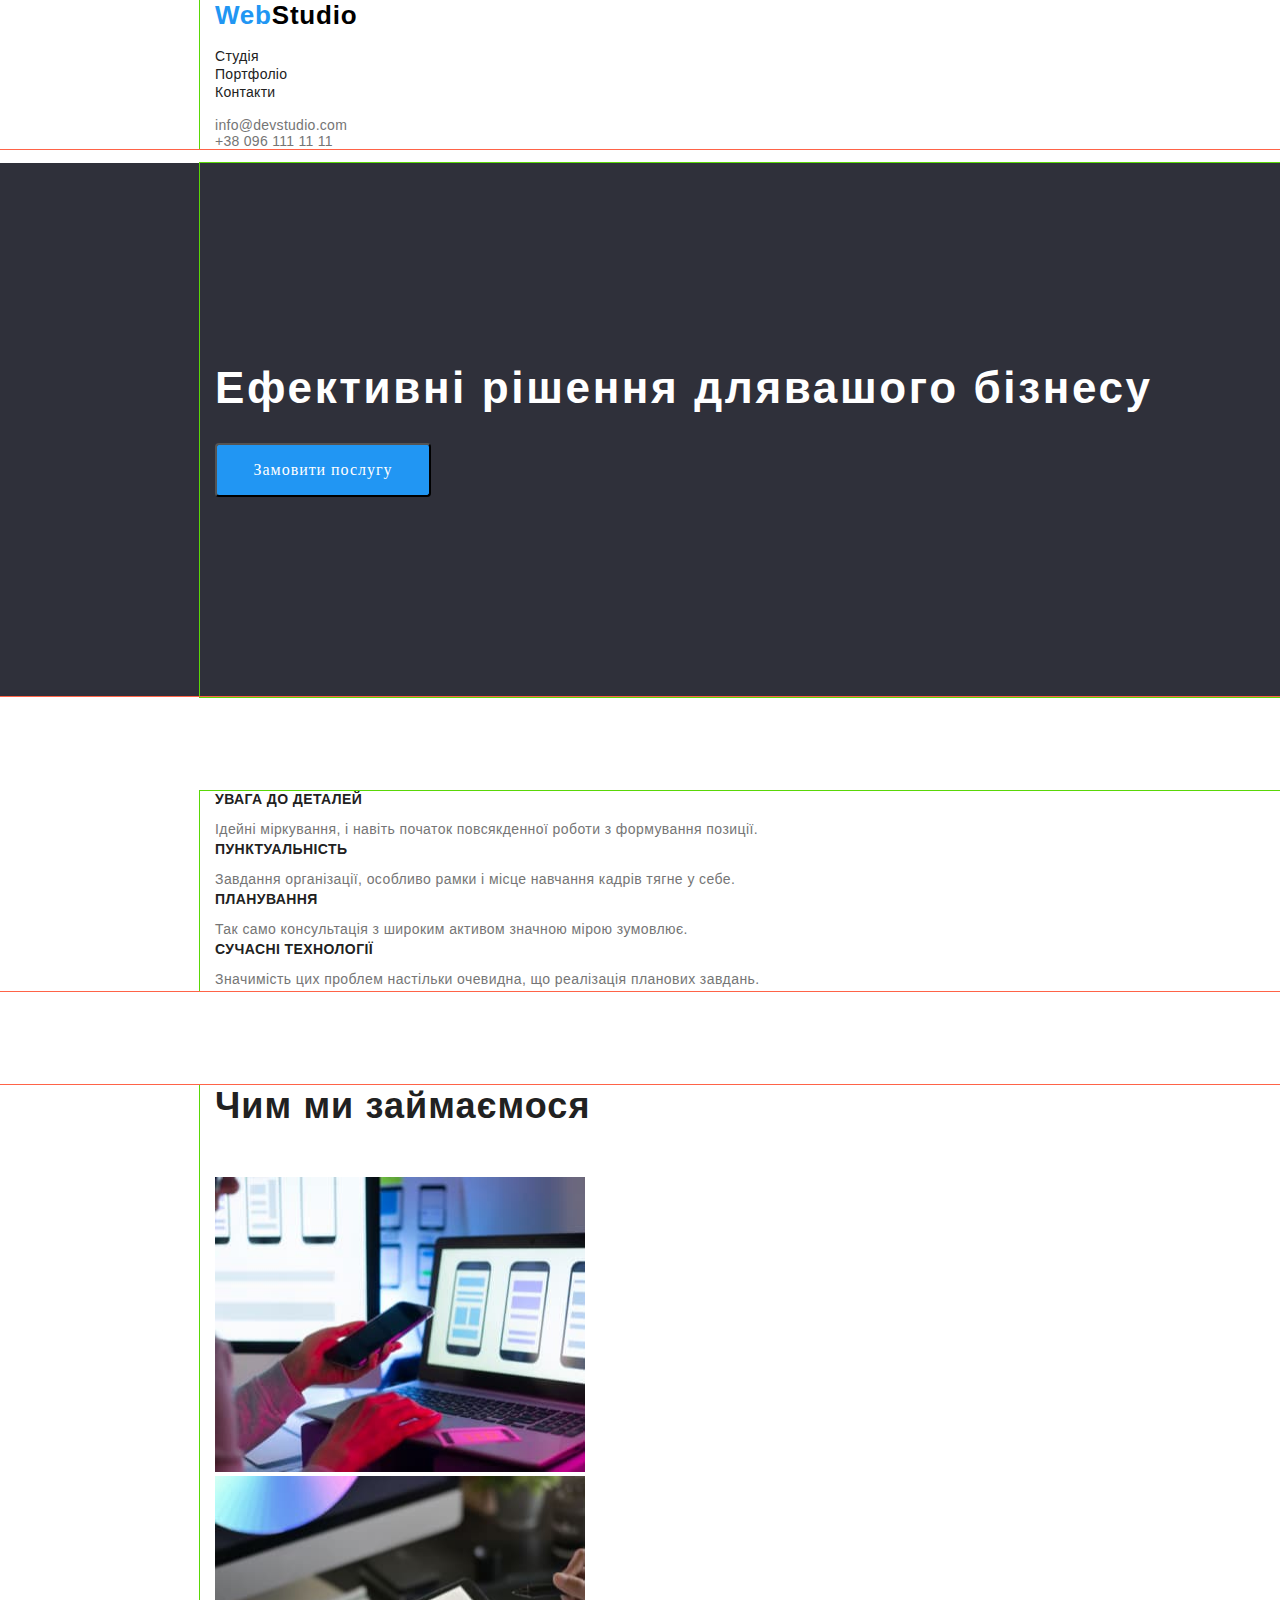
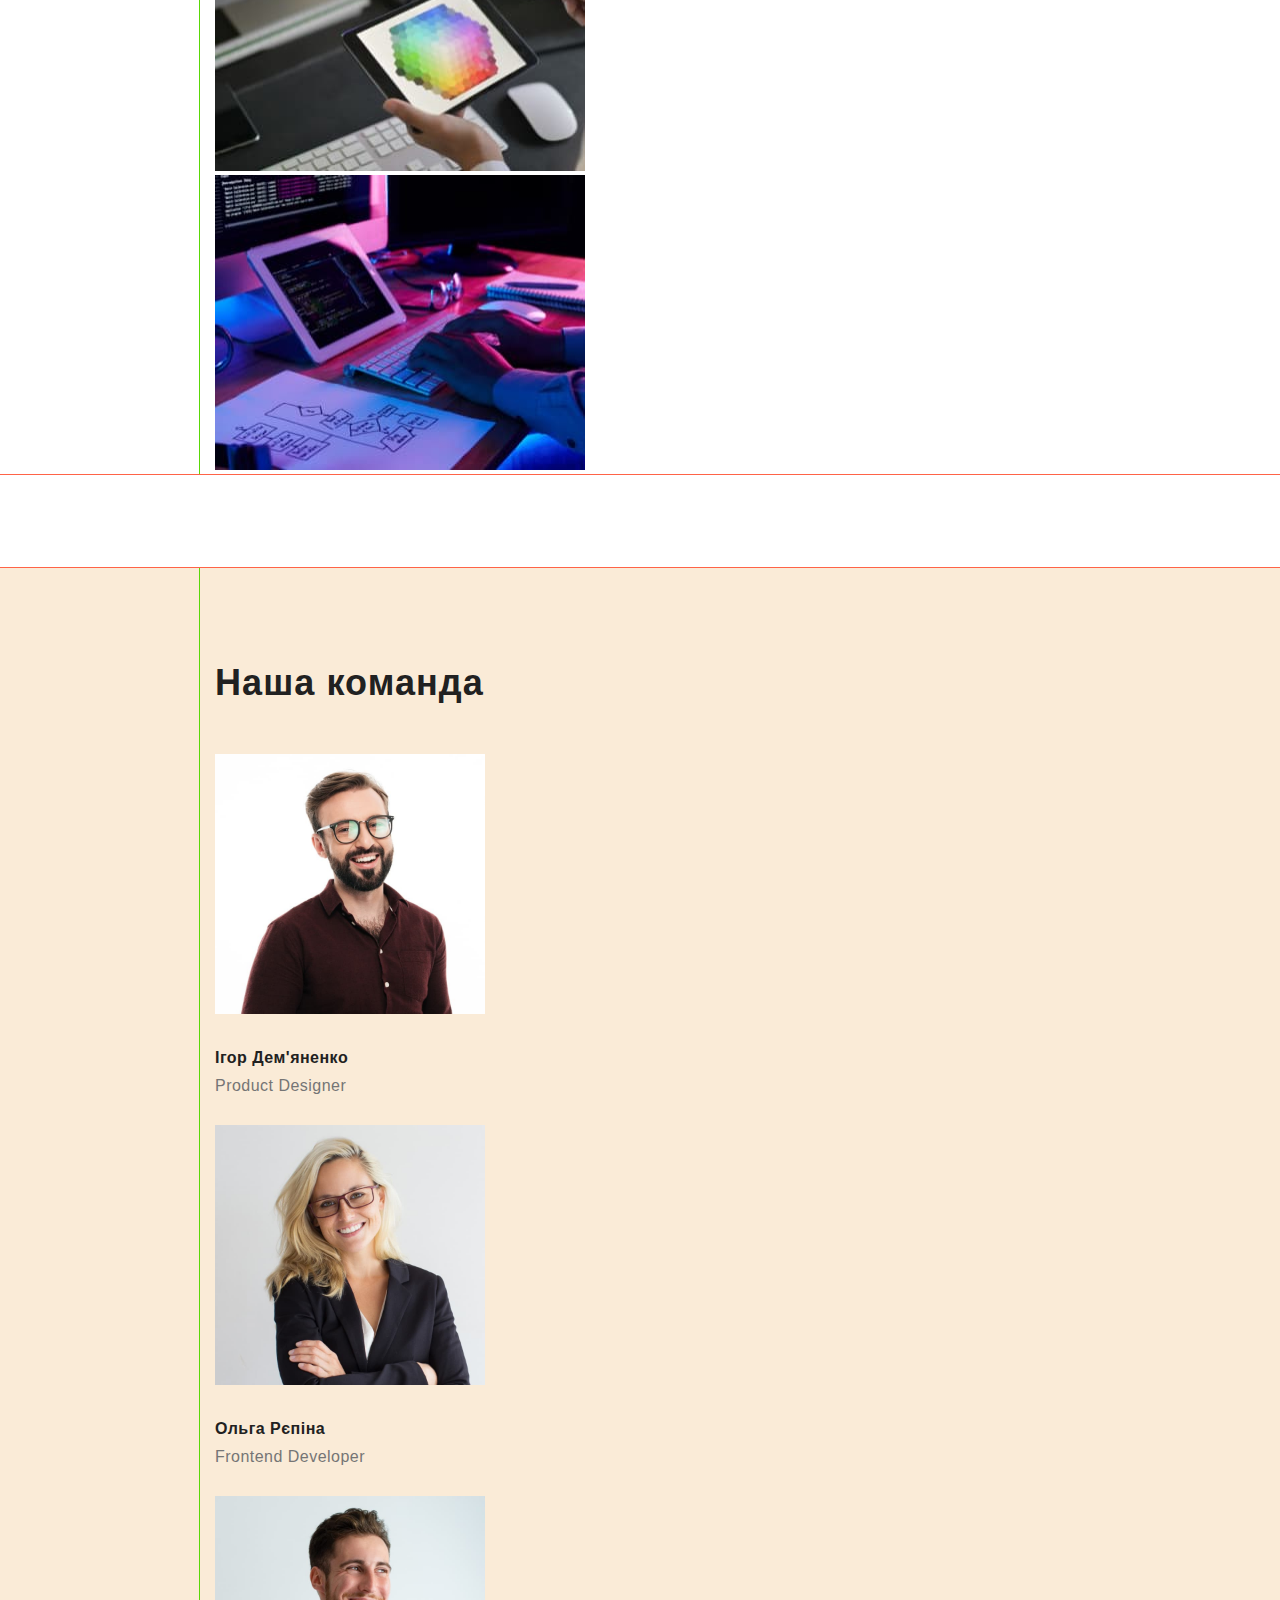
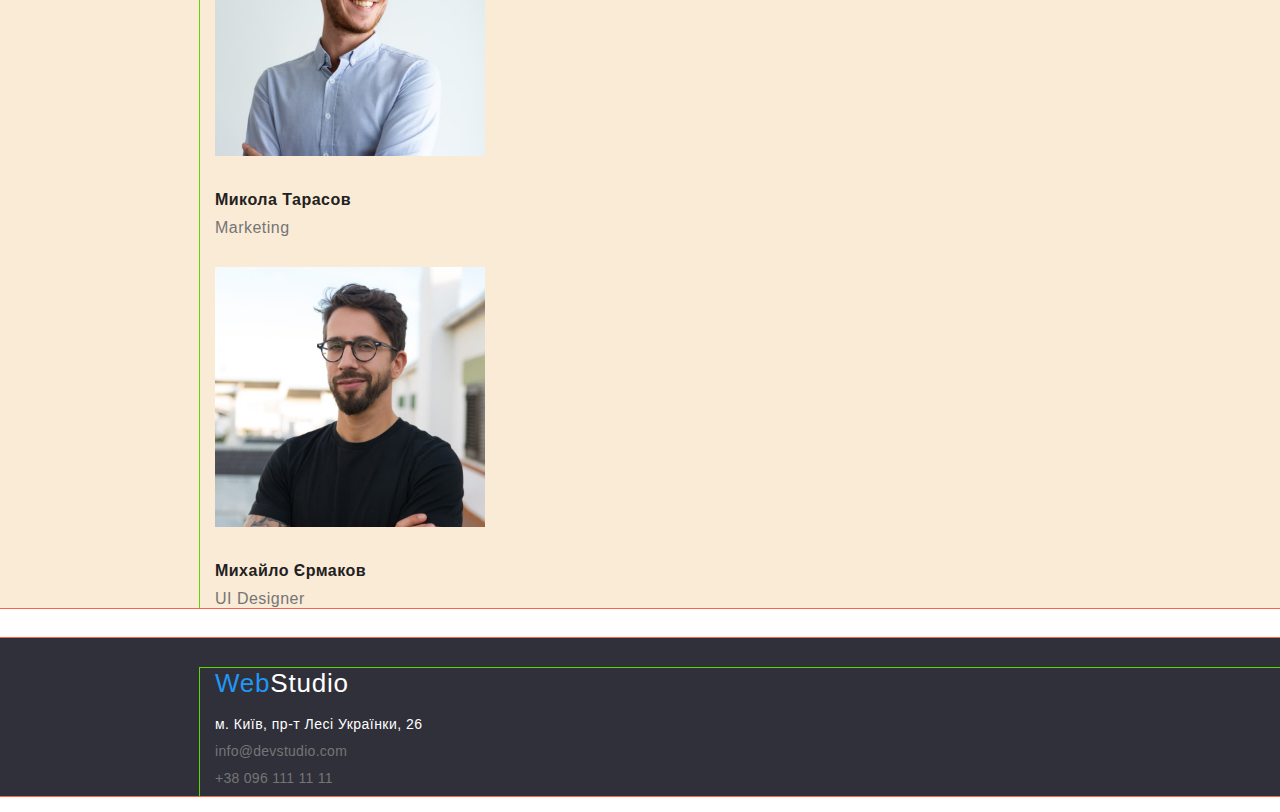
==== index.html @ 82d7a72c "Add files via upload" ====
<!DOCTYPE html>
<html lang="uk">
<head>
    <meta charset="UTF-8">
    <meta http-equiv="X-UA-Compatible" content="IE=edge">
    <meta name="viewport" content="width=device-width, initial-scale=1.0">
    <link rel="preconnect" href="https://fonts.googleapis.com">
    <link rel="preconnect" href="https://fonts.gstatic.com" crossorigin>
    <link
        href="https: //fonts.googleapis.com/css2? family= Montserrat:wght@400;700 &родина= Raleway:wght@700 &родина= Roboto:wght@400;500;700;900 & display=swap"
        rel="stylesheet">
    <title>Document</title>
    <link rel="stylesheet" href="./css/styles.css">
</head>
<body>
    <!--Шапка-->
    <header class="header">
        
        <nav class="container">
            <a href="./index.html" class="logo"><span class="web">Web</span>Studio</a>
        <ul class="navigation-list">
            <li class="item"><a href=""  class="link">Студія</a></li>
            <li class="item"><a href="" class="link">Портфоліо</a></li>
            <li class="item"><a href="" class="link">Контакти</a></li>
        </ul>
         <ul class="list-addres"> 
            <li class="item"><a href="meilto:info@devstudio.com" class="mail">info@devstudio.com</a></li>
            <li class="item"><a href="tel+380961111111" class="tel">+38 096 111 11 11</a></li>
        </ul>
        </nav>
    
    </header>
    <!--Title-->
        <main >
            
          <section class="heroy">
            <div class="container">
              <h1 class="heroy-title">Ефективні рішення длявашого бізнесу</h1>
              <button type=button class="button">Замовити послугу</button>
            </div> 
          </section>

        
    <section class="section-merit">
        <div class="container">
            <!--<h2 class="section-title">Наші переваги</h2>-->
            <ul class="merit-list">
                <li>
                    <h3 class="merit-title">УВАГА ДО ДЕТАЛЕЙ</h3>
                <p class="merit-paragraf">Ідейні міркування, і навіть початок повсякденної роботи з формування позиції.</p>
            </li>
            <li>
                <h3 class="merit-title">ПУНКТУАЛЬНІСТЬ</h3>
                <p class="merit-paragraf">Завдання організації, особливо рамки і місце навчання кадрів тягне у себе.</p>
            </li>
            <li>
                <h3 class="merit-title">ПЛАНУВАННЯ</h3>
                <p class="merit-paragraf">Так само консультація з широким активом значною мірою зумовлює.</p>
            </li>
            <li>
                <h3 class="merit-title">СУЧАСНІ ТЕХНОЛОГІЇ</h3>
                <p class="merit-paragraf">Значимість цих проблем настільки очевидна, що реалізація планових завдань.</p>
            </li>
            </ul>
        </div>
    </section>
    <!--Робота-->
    <section class="section">
        <div class="container">
        <h2 class="section-title">Чим ми займаємося</h2>
        <ul class="work">
            <li class="work-list">
                <img width="370" height="295" src="./images/foto.jpg" alt="foto">
                </li>
                <li class="work-list">
                    <img width="370" height="295" src="./images/foto1.jpg" alt="foto1">
                </li>
                <li class="work-list">
                    <img width="370" height="295" src="./images/foto2.jpg" alt="foto2">
                </li>
            </ul></div>
        
    </section>
    <!--People-->
    <section class="section-people" >
        <div class="container">
            <h2 class="team-title">Наша команда</h2>
        <ul class="staff">
            <li class="staff-list">
            <img width="270" height="260" src="./images/teamcard1.jpg" alt="Ігор Дем'яненко">
            <h3 class="name-title">Ігор Дем'яненко </h3>
            <p class="profession">Product Designer</p>
            </li>
            <li class="staff-list">
            <img width="270" height="260" src="./images/teamcard2.jpg" alt="Ольга Рєпіна">
            <h3 class="name-title">Ольга Рєпіна </h3>
            <p class="profession">Frontend Developer</p>
            </li>
            <li class="staff-list">
            <img width="270" height="260" src="./images/teamcard3.jpg" alt="Микола Тарасов">
            <h3 class="name-title">Микола Тарасов </h3>
            <p class="profession">Marketing</p>
            </li>
            <li class="staff-list" >
            <img width="270" height="260" src="./images/teamcard4.jpg" alt="Михайло Єрмаков">
            <h3 class="name-title">Михайло Єрмаков </h3>
            <p class="profession">UI Designer</p>
            </li>


        </ul>
    </div>
    </section>
    </main>
    <!---footer-->
    <footer class="footer-title">
        
        <div class="container">
            <a href="" class="logo-footer"><span class="web">Web</span>Studio</a>
    <address>
            <ul class="list-footer">
            <li class="contakts-footer"><a href="м.Київ,пр-тЛесіУкраїнки,26" class="addres">м. Київ, пр-т Лесі Українки, 26</a></li>
            <li class="contakts-footer"><a href="meilto:info@devstudio.com" class="mail">info@devstudio.com</a></li>
            <li class="contakts-footer"><a href="tel+380961111111" class="tel">+38 096 111 11 11</a></li>
            </ul>
        </div>
    </address>

    </footer>
        
    
</body>
</html>
---- css/styles.css ----
body {
  font-family: "Montserrat", sans-serif;
  font-family: "Raleway", sans-serif;
  font-family: "Roboto", sans-serif;
  color: #212121;
  margin: 0;
  width: 1600px;
  letter-spacing: 0.03em;
}

/* Шапка */

.header {
  outline: 1px solid tomato;
}


.container {
  width: 1170px;
  outline: 1px solid rgb(90, 215, 7);
  padding-left: 15px;
  padding-right: 15px;
  margin-left: auto;
  margin-right: auto;
}
.logo {
  
  font-weight: 700;
  font-style: normal;
  font-size: 26px;
  line-height: 1.2;
  letter-spacing: 0.03em;
  color: #000000;
  margin-bottom: 25px;
  text-decoration: none;
}
.web {
  color: #2196f3;
}
.navigation-list {
  list-style: none;
  padding-inline-start: 0px;
}

.list-addres {
  list-style: none;

  font-size: 14px;
  line-height: 16px;

  padding-inline-start: 0px;
}
.item {
    
}
.link {
  text-decoration: none;
  font-size: 14px;
  line-height:16px;
  letter-spacing: 0.02em;
  color:  #212121;
 }
 .link:hover,
 .link:focus{
    color: #2196F3;
 }
.mail{
  text-decoration: none;

  font-size: 14px;
  line-height: 16px;
  letter-spacing: 0.02em;
  color: #757575;
}
.mail:hover,
.mail:focus{
    color: #2196F3;
}
.tel {
  text-decoration: none;

  font-size: 14px;
  line-height: 16px;
  letter-spacing: 0.02em;
  color: #757575;
}
.tel:hover,
.tel:focus{
    color: #2196F3;
} 

/* Title */
.heroy {
  background-color: #2f303a;
}

.heroy-title {
  margin-top: 0px;
  font-size: 44px;
  line-height: 1,4;
  padding-top: 200px;
  color: #ffffff;
  margin-bottom: 30px;
  letter-spacing: 0.06em;
}
.button {
  display: inline-block;
  color: #ffffff;
  background-color: #2196f3;
  font-family: "Roboto";
  margin-bottom: 200px;
  padding: 10px 32px;
  letter-spacing: 0.06em;
  font-size: 16px;
  line-height: 30px;
  border-radius: 4px;
  text-decoration: none;
  min-width: 216px;
}
.button:hover,
.button:focus{
    background-color: #2196F3;
}
.button:active{
    background-color: #188CE8;
}

/* <h2>Наші переваги</h2> */
.section-merit {
  outline: 1px solid tomato;
  padding-top: 94px;
  margin-bottom: 94px;

  
}

.merit-list {
  margin-top: 0px;
  margin-bottom: 0;
  padding-left: 0;

  list-style: none;
}

.merit-title {
  margin-top: 0px;
  margin-bottom: 10px;

  font-size: 14px;
  line-height: 16px;
  letter-spacing: 0.03em;
  
}
.merit-paragraf {
  margin-top: 0;
  margin-bottom: 0;

  font-style: normal;

  font-size: 14px;
  line-height: 24px;
  letter-spacing: 0.03em;
  color: #757575;
}

/* Робота */
.section {
  outline: 1px solid tomato;
  margin-bottom: 94px;
}
.section-title {
  margin-top: 0px;
  margin-bottom: 50px;

  font-size: 36px;
  line-height: 42px;

  letter-spacing: 0.03em;

  color: #212121;
}
.work {
  list-style: none;
  padding-left: 0;
}

/* People */
.section-people {
  outline: 1px solid tomato;
  background-color: antiquewhite;
}
.team-title {
  padding-top: 94px;
  margin-bottom: 50px;
  font-style: normal;

  font-size: 36px;
  line-height: 42px;
  letter-spacing: 0.03em;
  color: #212121;
}
.staff {
  list-style: none;
  padding-left: 0;
}
.name-title {
  margin-top: 30px;
  margin-bottom: 10px;

  font-size: 16px;
  line-height: 19px;
  letter-spacing: 0.03em;
  color: #212121;
}
.profession {
  margin-top: 10px;
  margin-bottom: 30px;
  color:  #757575;
}

/* footer */
address{
    font-style: normal;
    color: aqua;
}
.footer-title {
  padding-top: 30px;
  outline: 1px solid tomato;
  background-color: #2f303a;
}
.logo-footer {
  margin-bottom: 20px;
  font-size: 26px;
  text-decoration: none;
  
  line-height: 1.2;
  letter-spacing: 0.03em;
  color: #FFFFFF;
  
  
}
.web {
  color: #2196f3;
}
.list-footer {
  list-style: none;
  padding-left: 0;
}
.contakts-footer {
  padding-bottom: 9px;
  text-decoration: none;
  
}
.addres{
font-size: 14px;
line-height: 1,2;
text-decoration: none;
color: #FFFFFF;

}
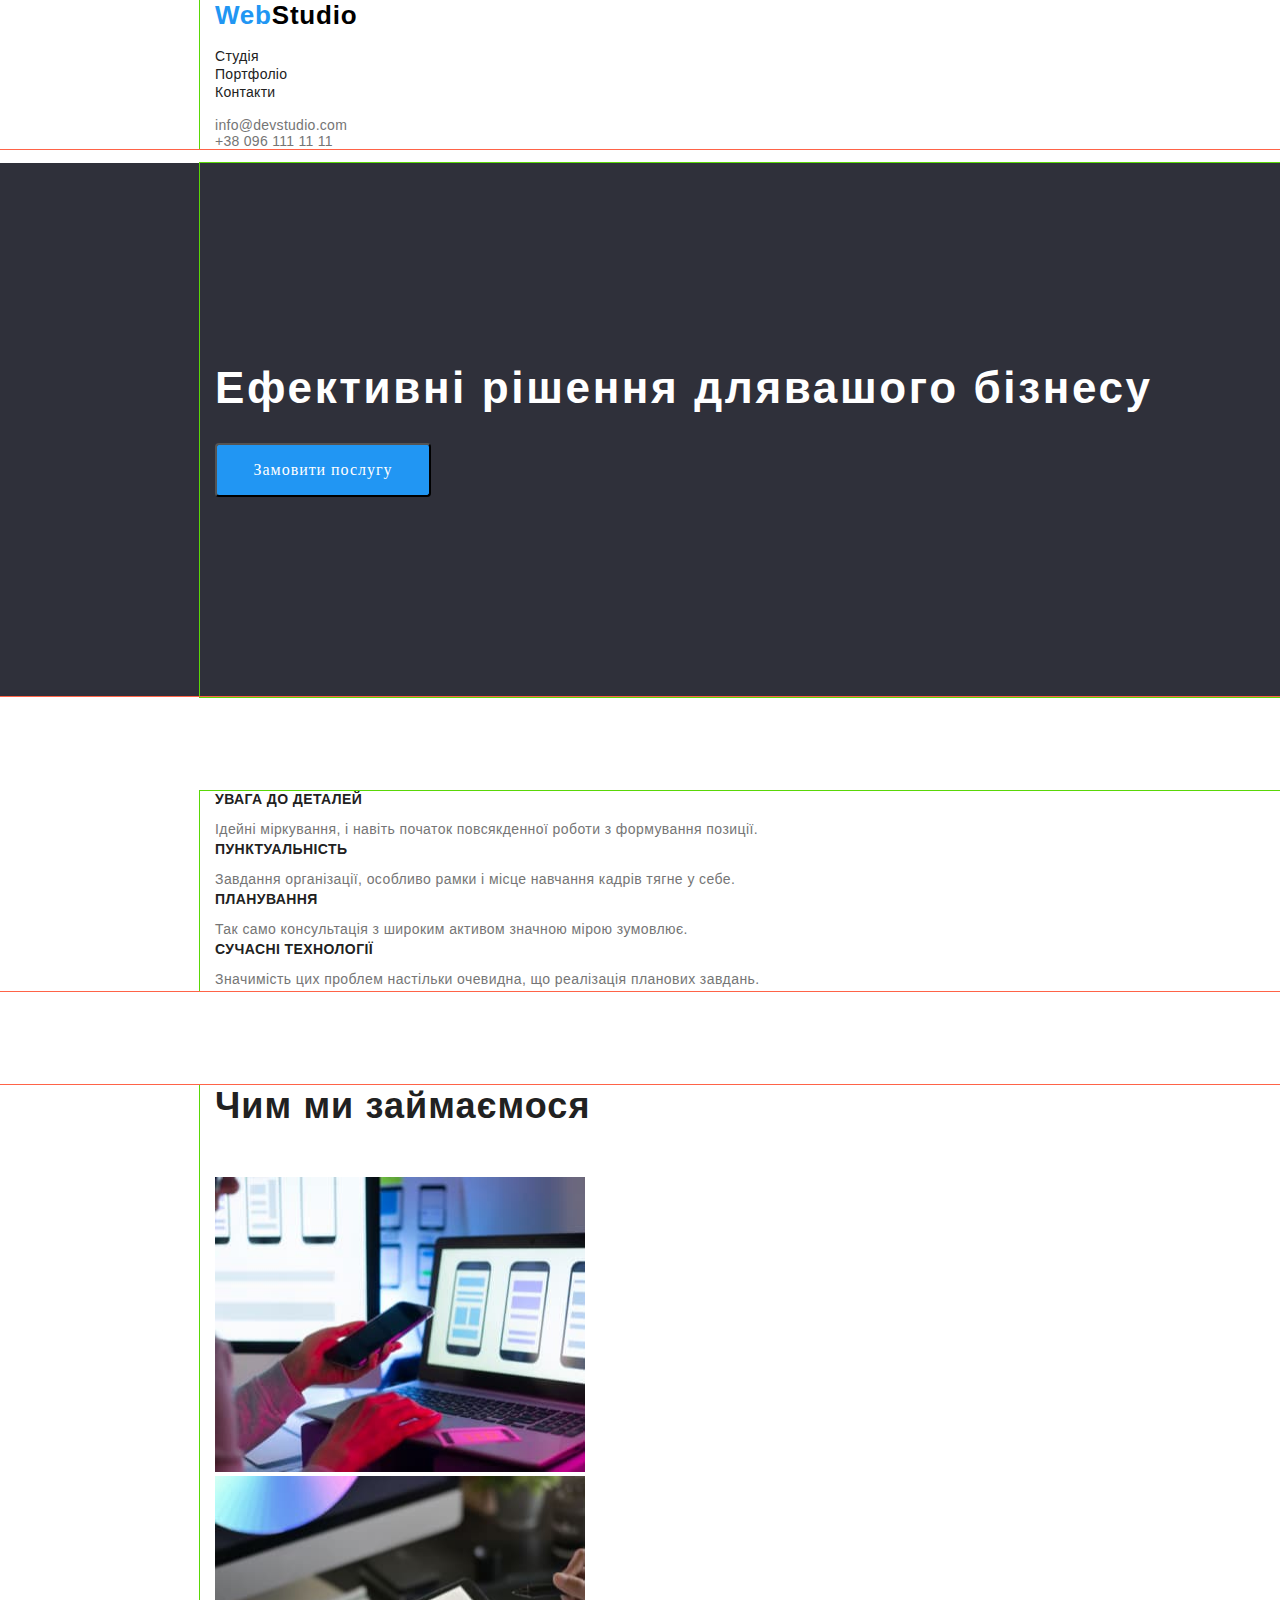
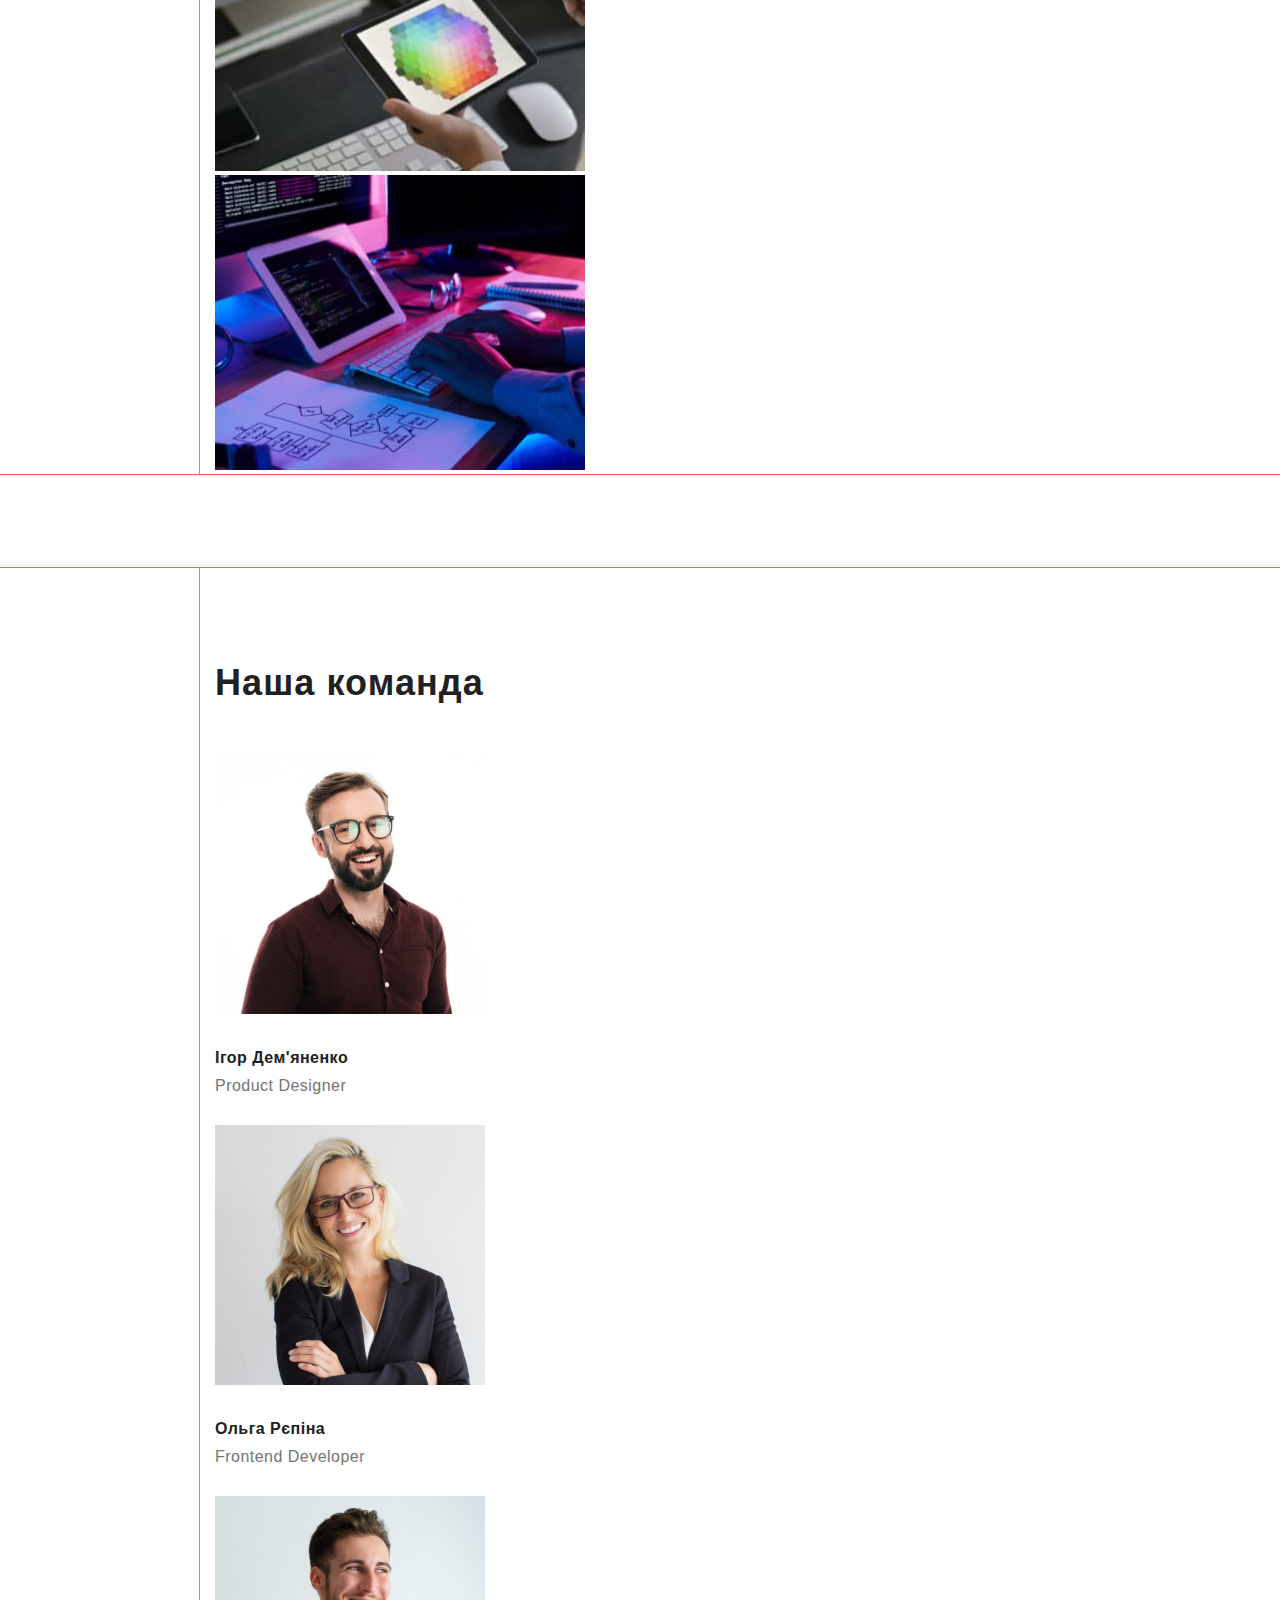
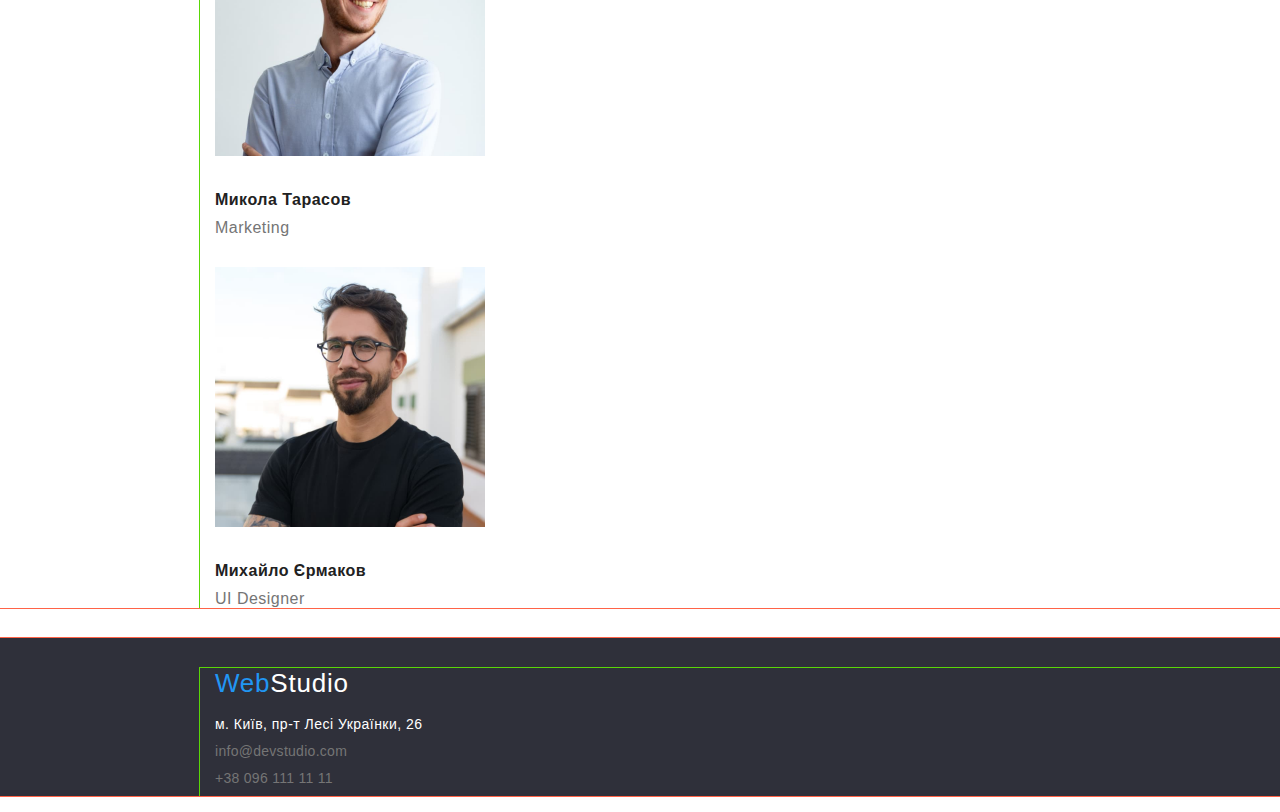
==== commit 5dbd5b55: "Add files via upload" ====
--- a/index.html
+++ b/index.html
@@ -125,9 +125,6 @@
             </ul>
         </div>
     </address>
-
-    </footer>
-        
-    
+</footer>
 </body>
 </html>--- a/css/styles.css
+++ b/css/styles.css
@@ -1,6 +1,5 @@
 body {
-  font-family: "Montserrat", sans-serif;
-  font-family: "Raleway", sans-serif;
+  
   font-family: "Roboto", sans-serif;
   color: #212121;
   margin: 0;
@@ -12,6 +11,7 @@
 
 .header {
   outline: 1px solid tomato;
+  background-color: #FFFFFF;
 }
 
 
@@ -116,13 +116,21 @@
   border-radius: 4px;
   text-decoration: none;
   min-width: 216px;
-}
+  cursor: pointer;
+}
+
 .button:hover,
 .button:focus{
     background-color: #2196F3;
 }
 .button:active{
     background-color: #188CE8;
+    width: 216px;
+height: 50px;
+left: 692px;
+top: 430px;
+box-shadow: 0px 4px 4px rgba(0, 0, 0, 0.15);
+border-radius: 4px;
 }
 
 /* <h2>Наші переваги</h2> */
@@ -187,7 +195,7 @@
 /* People */
 .section-people {
   outline: 1px solid tomato;
-  background-color: antiquewhite;
+ 
 }
 .team-title {
   padding-top: 94px;
@@ -236,12 +244,8 @@
   line-height: 1.2;
   letter-spacing: 0.03em;
   color: #FFFFFF;
-  
-  
-}
-.web {
-  color: #2196f3;
-}
+}
+
 .list-footer {
   list-style: none;
   padding-left: 0;
@@ -258,3 +262,48 @@
 color: #FFFFFF;
 
 }
+.button-portfolio{
+    color: #212121;
+    background-color: #F5F4FA;
+    font-weight: 500;
+font-size: 16px;
+line-height: 26px;
+text-align: center;
+letter-spacing: 0.03em;
+border: none;
+margin-bottom: 50px;
+padding: 6px 25px;
+cursor: pointer;
+}
+.button-portfolio:hover,
+.button-p.button:focus{
+    color: #FFFFFF;
+    background-color: #2196F3;
+}
+
+ul{
+    list-style: none;
+    padding-inline-start: 0;
+}
+.portfolio-title{
+font-size: 18px;
+line-height: 36px;
+letter-spacing: 0.06em;
+color: #212121;
+margin-top: 20px;
+margin-bottom: 4px;
+
+}
+.categories{
+    
+margin-top: 4px;
+margin-bottom: 20px;
+
+font-size: 16px;
+line-height: 30px;
+
+
+letter-spacing: 0.03em;
+
+color: #757575;
+}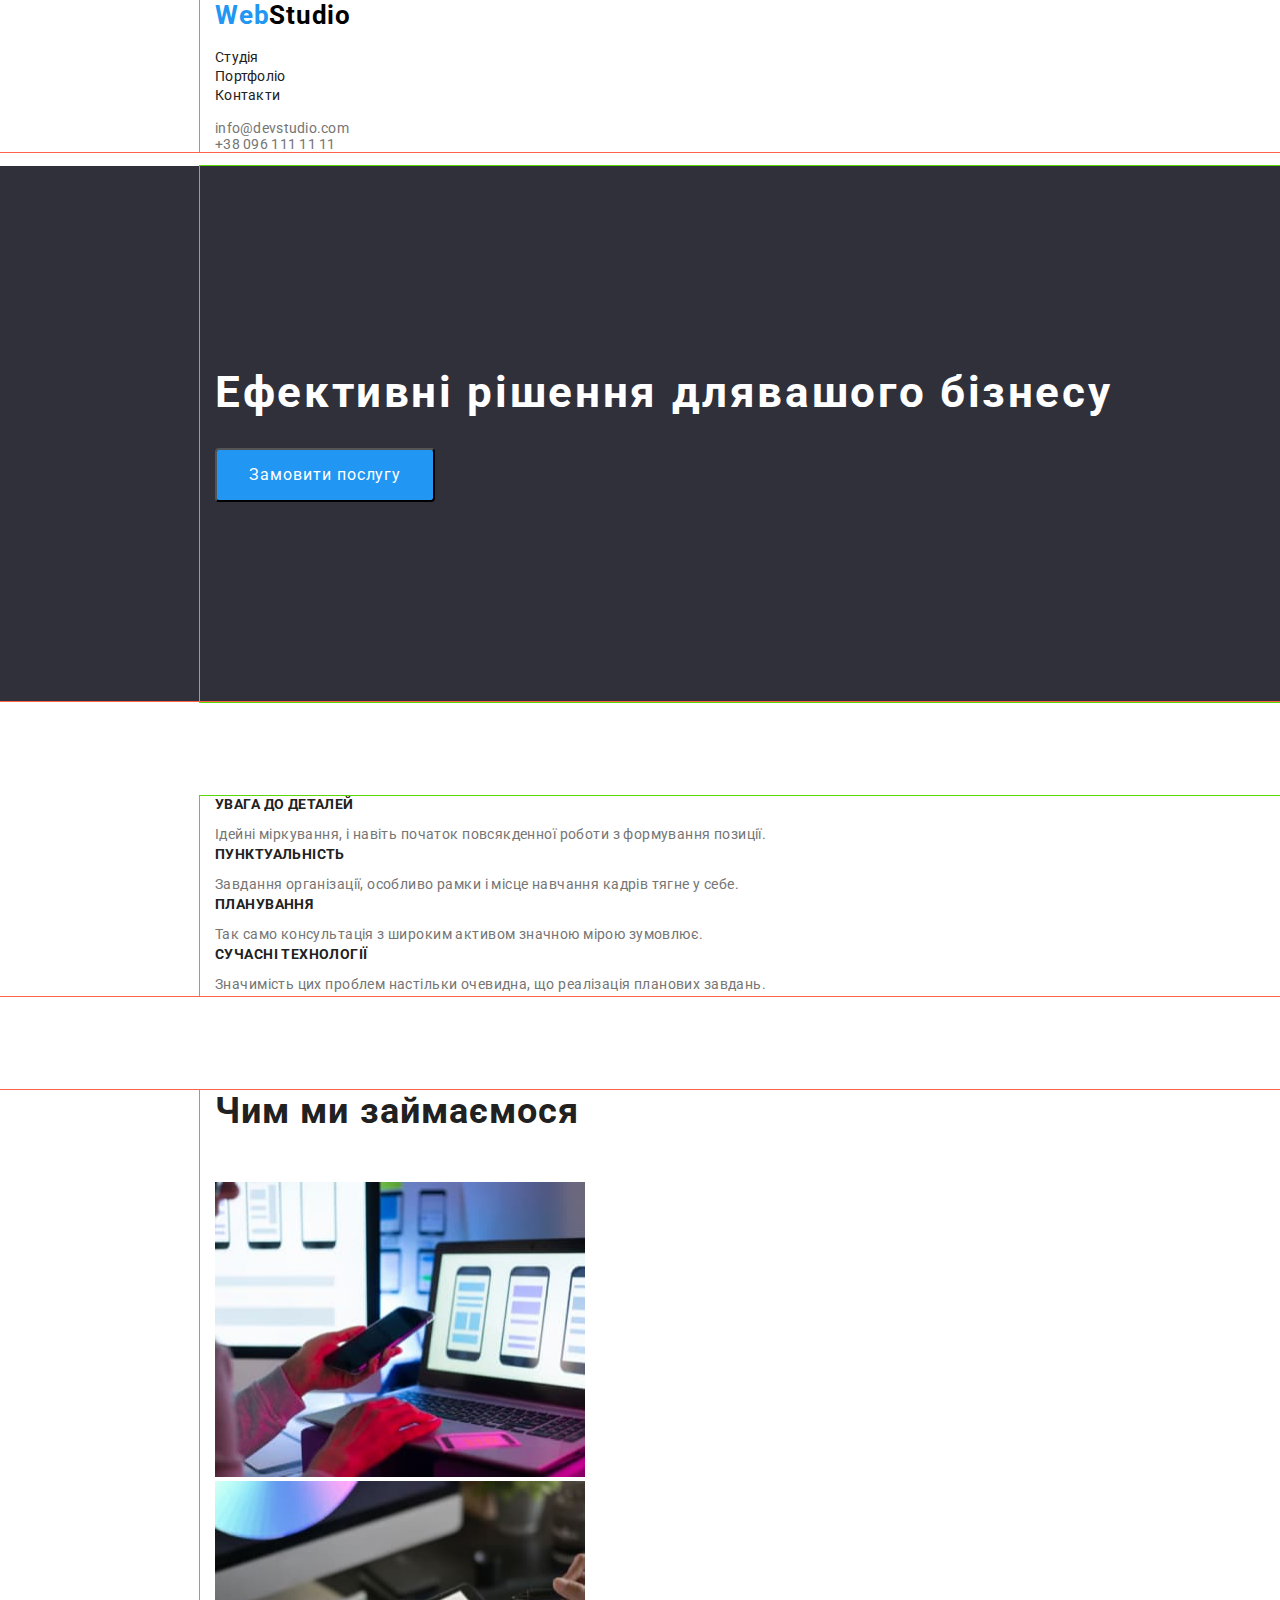
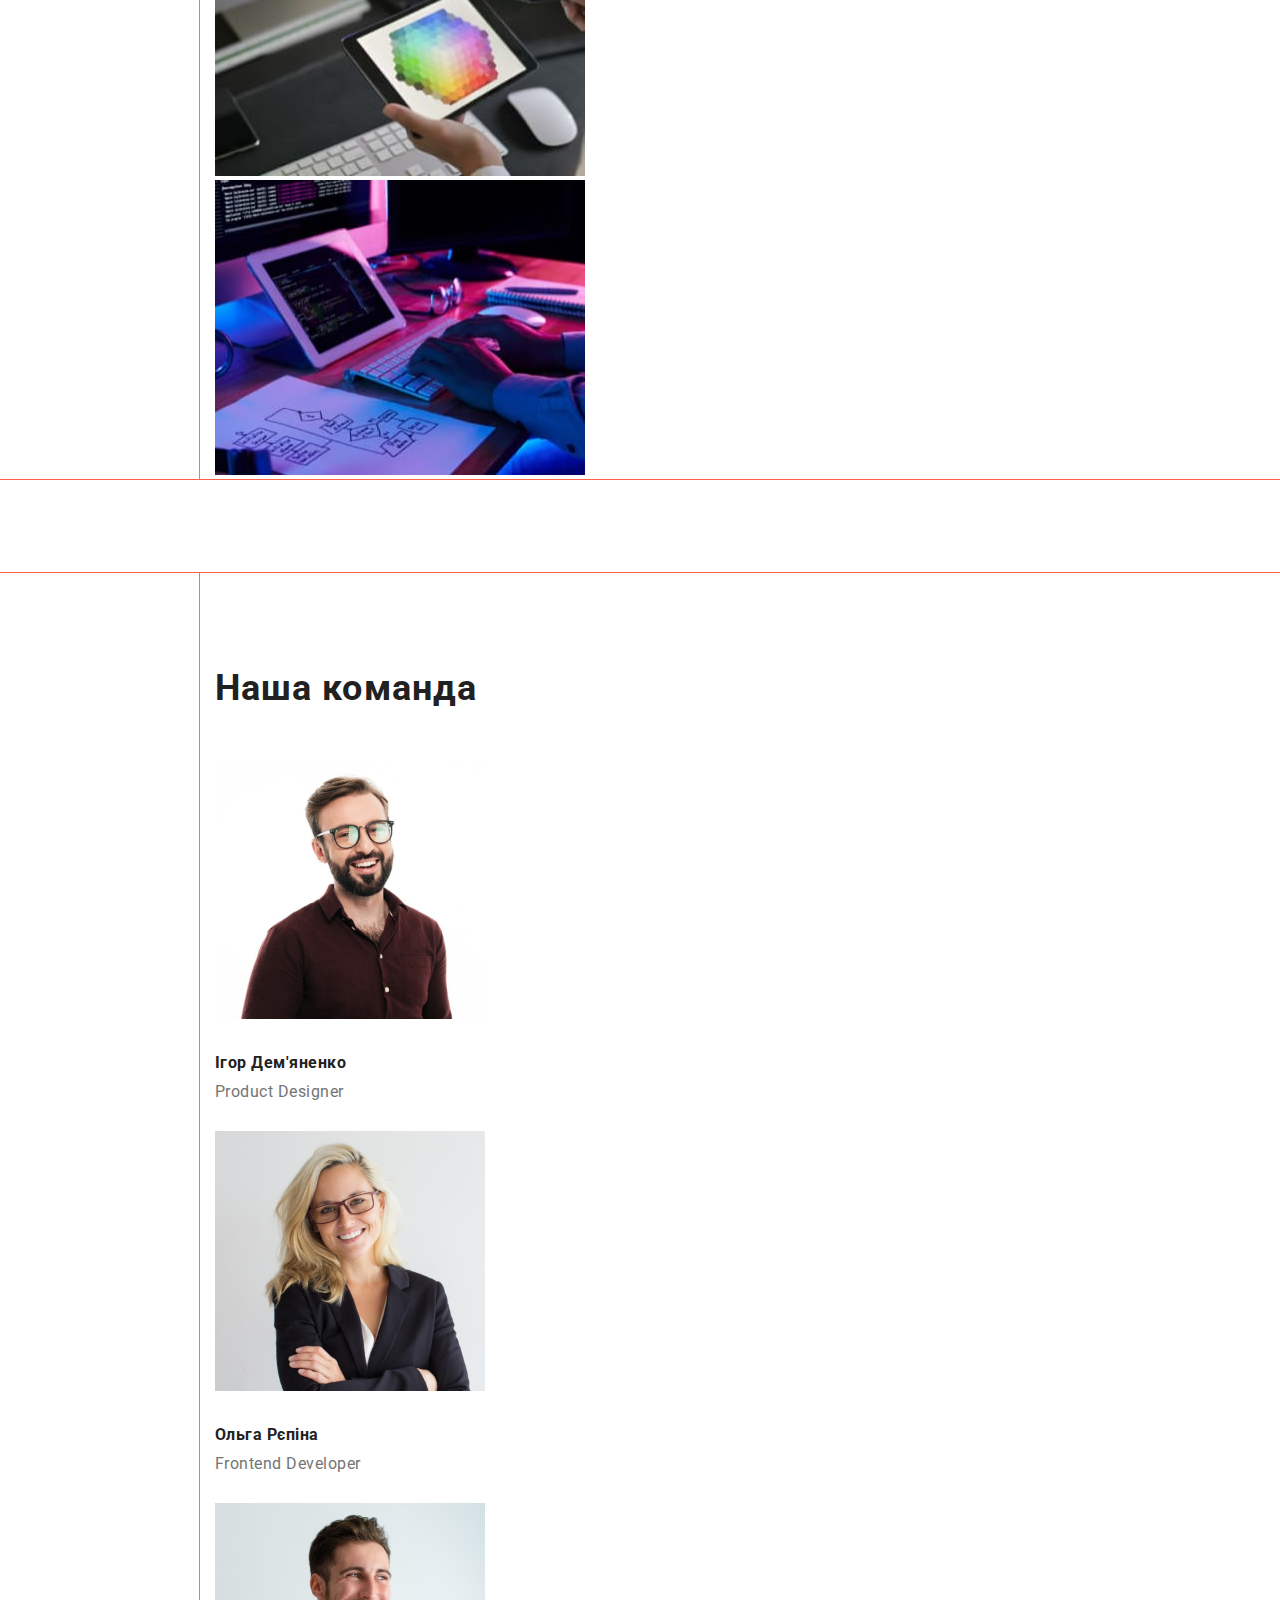
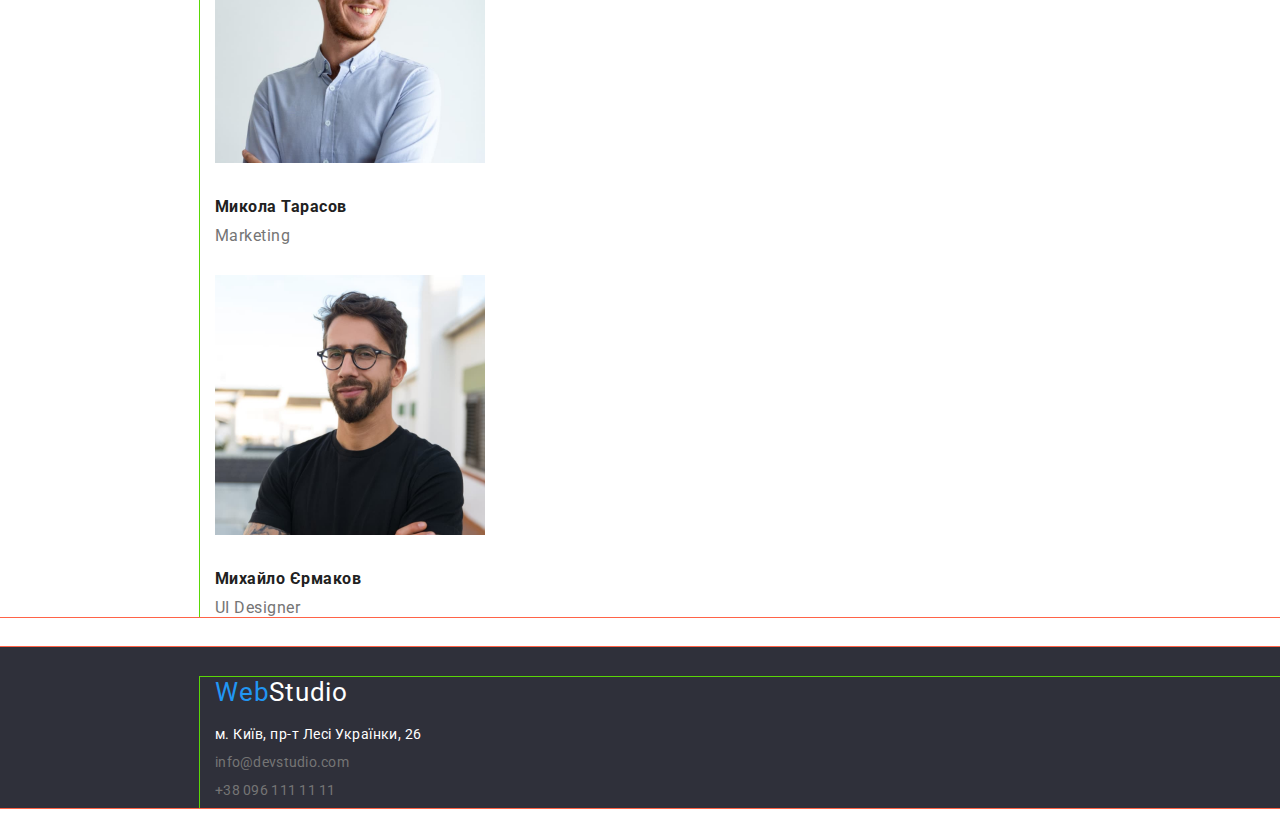
==== commit 09818bfa: "Add files via upload" ====
--- a/index.html
+++ b/index.html
@@ -6,8 +6,7 @@
     <meta name="viewport" content="width=device-width, initial-scale=1.0">
     <link rel="preconnect" href="https://fonts.googleapis.com">
     <link rel="preconnect" href="https://fonts.gstatic.com" crossorigin>
-    <link
-        href="https: //fonts.googleapis.com/css2? family= Montserrat:wght@400;700 &родина= Raleway:wght@700 &родина= Roboto:wght@400;500;700;900 & display=swap"
+    <link href="https://fonts.googleapis.com/css2? family= Montserrat:wght@400;700 &family= Raleway:wght@700 &family= Roboto:wght@400;500;700;900 & display=swap"
         rel="stylesheet">
     <title>Document</title>
     <link rel="stylesheet" href="./css/styles.css">
@@ -117,14 +116,14 @@
         
         <div class="container">
             <a href="" class="logo-footer"><span class="web">Web</span>Studio</a>
-    <address>
+        <address>
             <ul class="list-footer">
             <li class="contakts-footer"><a href="м.Київ,пр-тЛесіУкраїнки,26" class="addres">м. Київ, пр-т Лесі Українки, 26</a></li>
             <li class="contakts-footer"><a href="meilto:info@devstudio.com" class="mail">info@devstudio.com</a></li>
             <li class="contakts-footer"><a href="tel+380961111111" class="tel">+38 096 111 11 11</a></li>
             </ul>
+        </address>
         </div>
-    </address>
 </footer>
 </body>
 </html>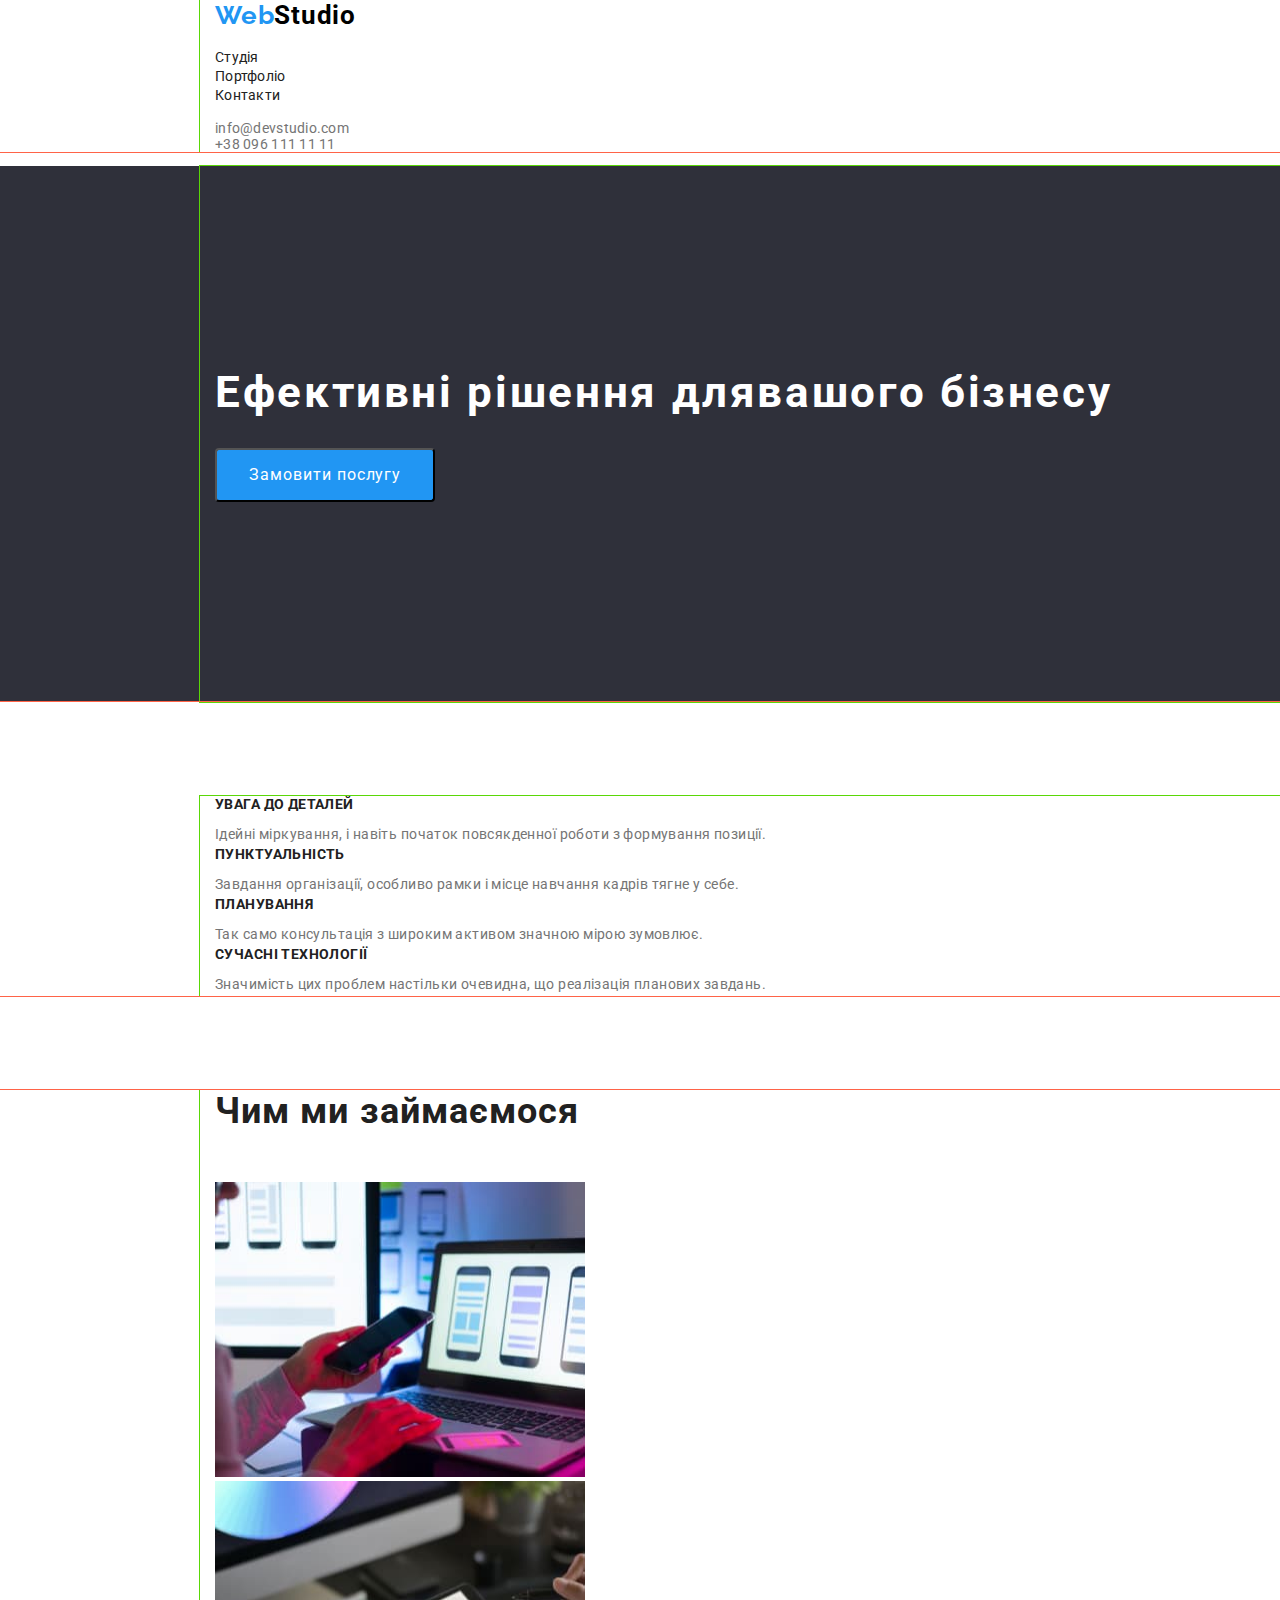
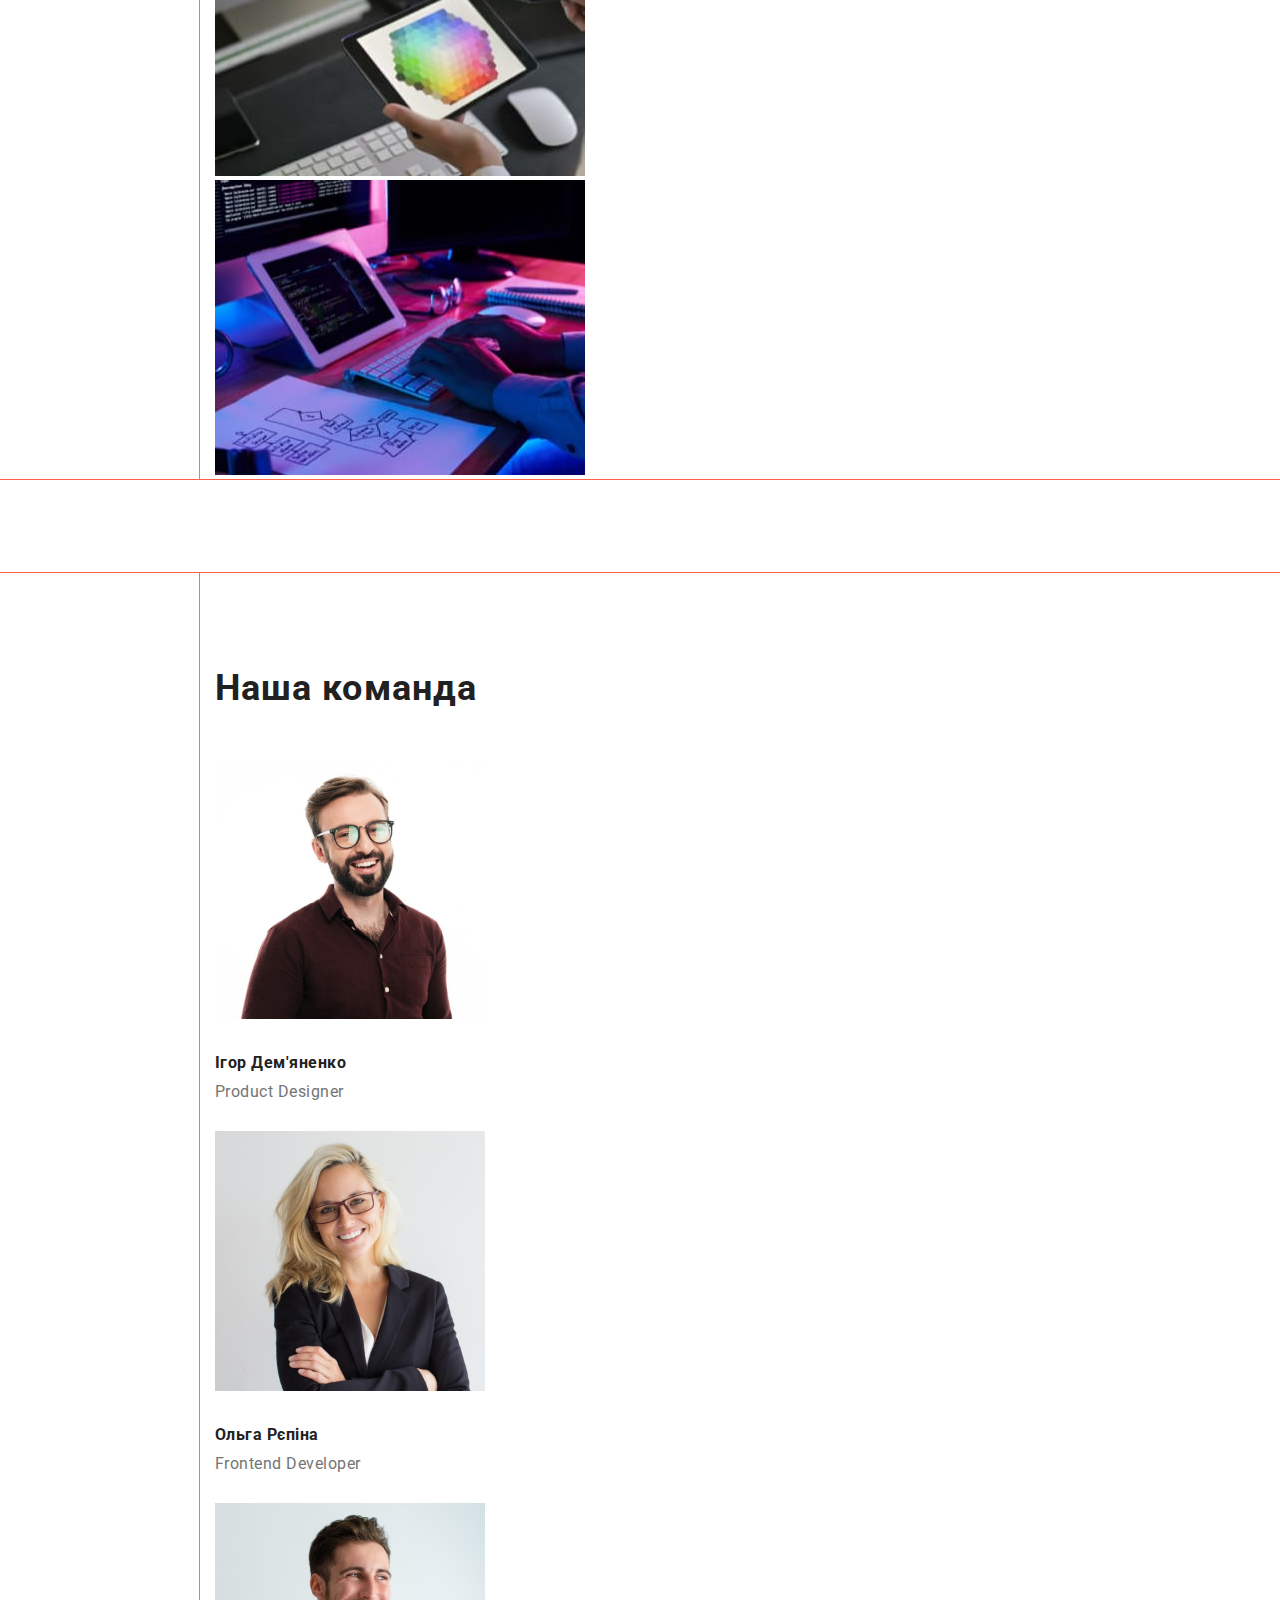
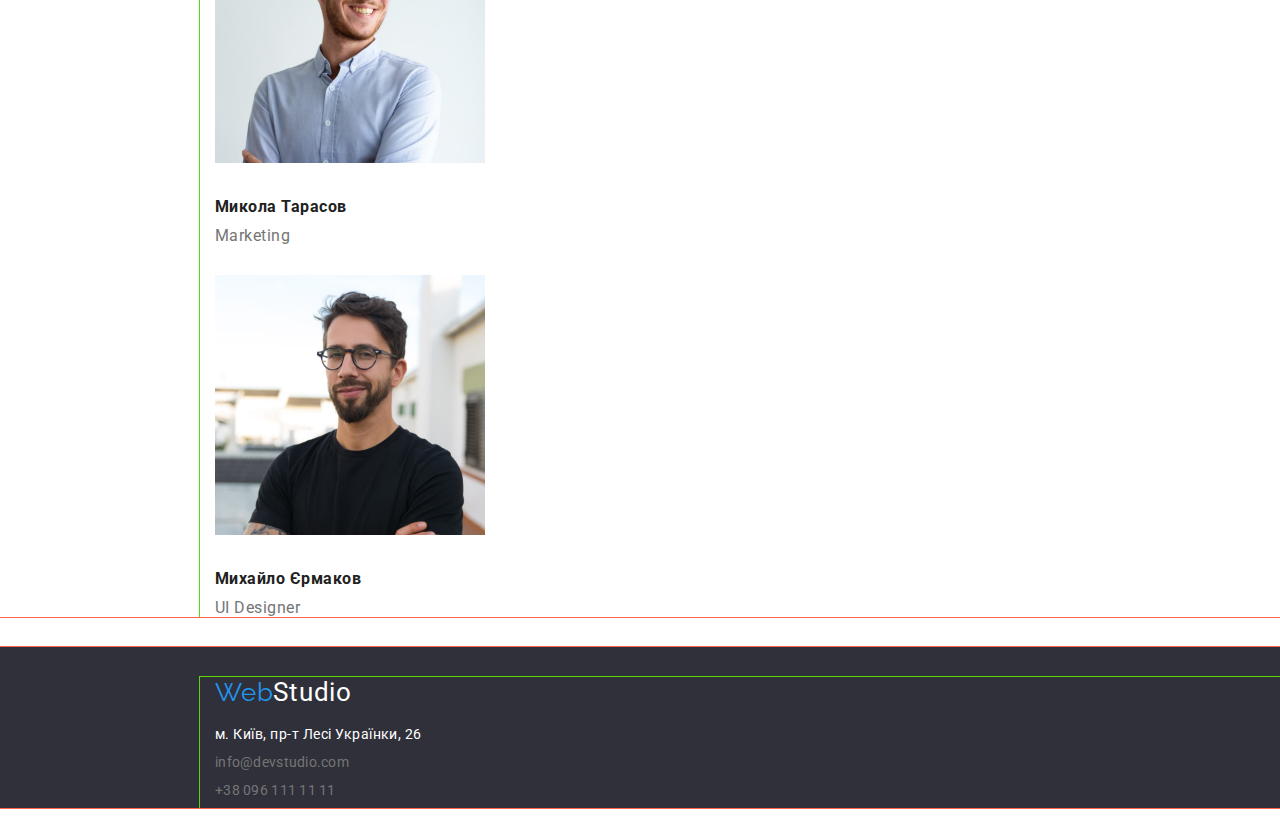
==== commit 61718572: "Add files via upload" ====
--- a/index.html
+++ b/index.html
@@ -6,7 +6,7 @@
     <meta name="viewport" content="width=device-width, initial-scale=1.0">
     <link rel="preconnect" href="https://fonts.googleapis.com">
     <link rel="preconnect" href="https://fonts.gstatic.com" crossorigin>
-    <link href="https://fonts.googleapis.com/css2? family= Montserrat:wght@400;700 &family= Raleway:wght@700 &family= Roboto:wght@400;500;700;900 & display=swap"
+    <link href="https://fonts.googleapis.com/css2?family=Montserrat:wght@400;700&family=Raleway:wght@700&family=Roboto:wght@400;500;700;900&display=swap"
         rel="stylesheet">
     <title>Document</title>
     <link rel="stylesheet" href="./css/styles.css">
@@ -16,10 +16,10 @@
     <header class="header">
         
         <nav class="container">
-            <a href="./index.html" class="logo"><span class="web">Web</span>Studio</a>
+            <a href="./index.html" class="logo"><span class="accent">Web</span>Studio</a>
         <ul class="navigation-list">
-            <li class="item"><a href=""  class="link">Студія</a></li>
-            <li class="item"><a href="" class="link">Портфоліо</a></li>
+            <li class="item"><a href="./index.html"  class="link">Студія</a></li>
+            <li class="item"><a href="./portfolio.html" class="link">Портфоліо</a></li>
             <li class="item"><a href="" class="link">Контакти</a></li>
         </ul>
          <ul class="list-addres"> 
@@ -115,7 +115,7 @@
     <footer class="footer-title">
         
         <div class="container">
-            <a href="" class="logo-footer"><span class="web">Web</span>Studio</a>
+            <a href="" class="logo-footer"><span class="accent">Web</span>Studio</a>
         <address>
             <ul class="list-footer">
             <li class="contakts-footer"><a href="м.Київ,пр-тЛесіУкраїнки,26" class="addres">м. Київ, пр-т Лесі Українки, 26</a></li>
--- a/css/styles.css
+++ b/css/styles.css
@@ -1,5 +1,5 @@
 body {
-  
+  font-family: "Raleway";
   font-family: "Roboto", sans-serif;
   color: #212121;
   margin: 0;
@@ -34,8 +34,9 @@
   margin-bottom: 25px;
   text-decoration: none;
 }
-.web {
+.accent {
   color: #2196f3;
+  font-family:'Raleway';
 }
 .navigation-list {
   list-style: none;
@@ -50,15 +51,14 @@
 
   padding-inline-start: 0px;
 }
-.item {
-    
-}
+
 .link {
   text-decoration: none;
   font-size: 14px;
   line-height:16px;
   letter-spacing: 0.02em;
   color:  #212121;
+  
  }
  .link:hover,
  .link:focus{
@@ -265,7 +265,7 @@
 .button-portfolio{
     color: #212121;
     background-color: #F5F4FA;
-    font-weight: 500;
+  
 font-size: 16px;
 line-height: 26px;
 text-align: center;
@@ -274,6 +274,7 @@
 margin-bottom: 50px;
 padding: 6px 25px;
 cursor: pointer;
+
 }
 .button-portfolio:hover,
 .button-p.button:focus{
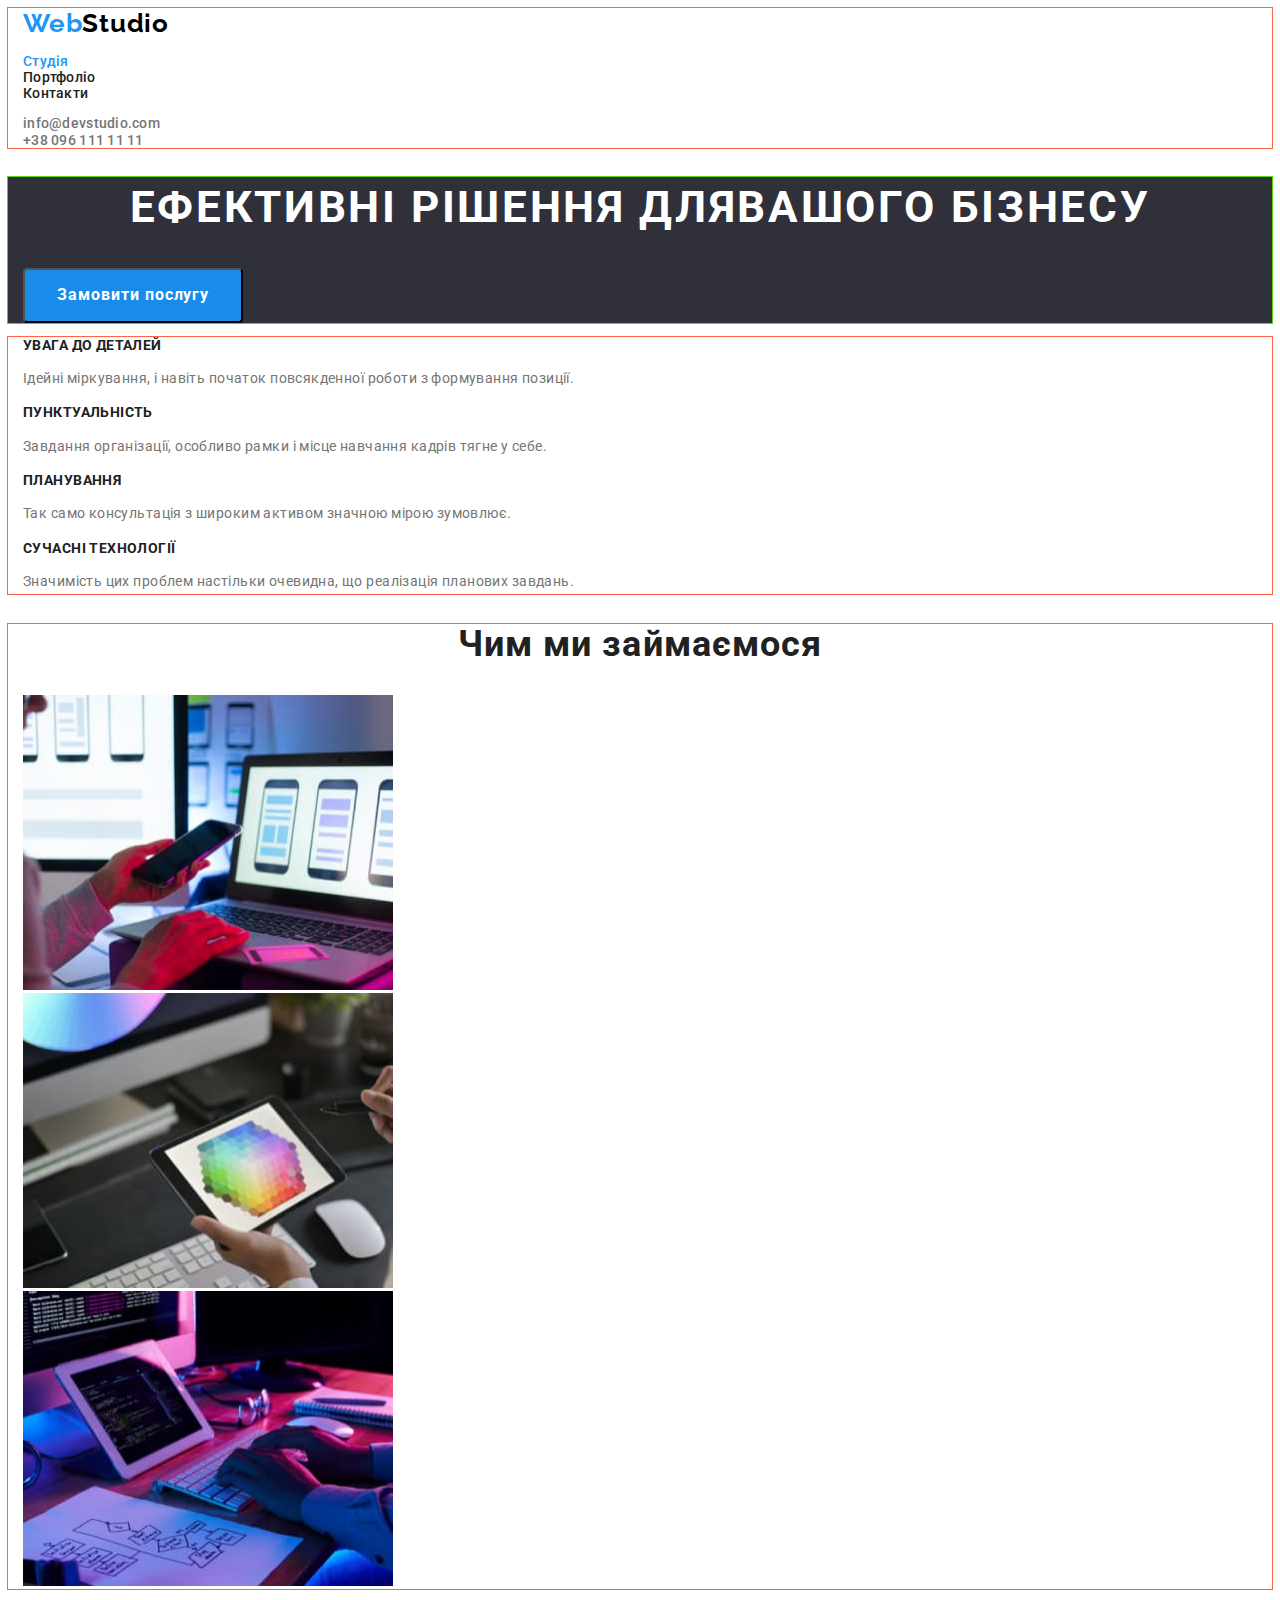
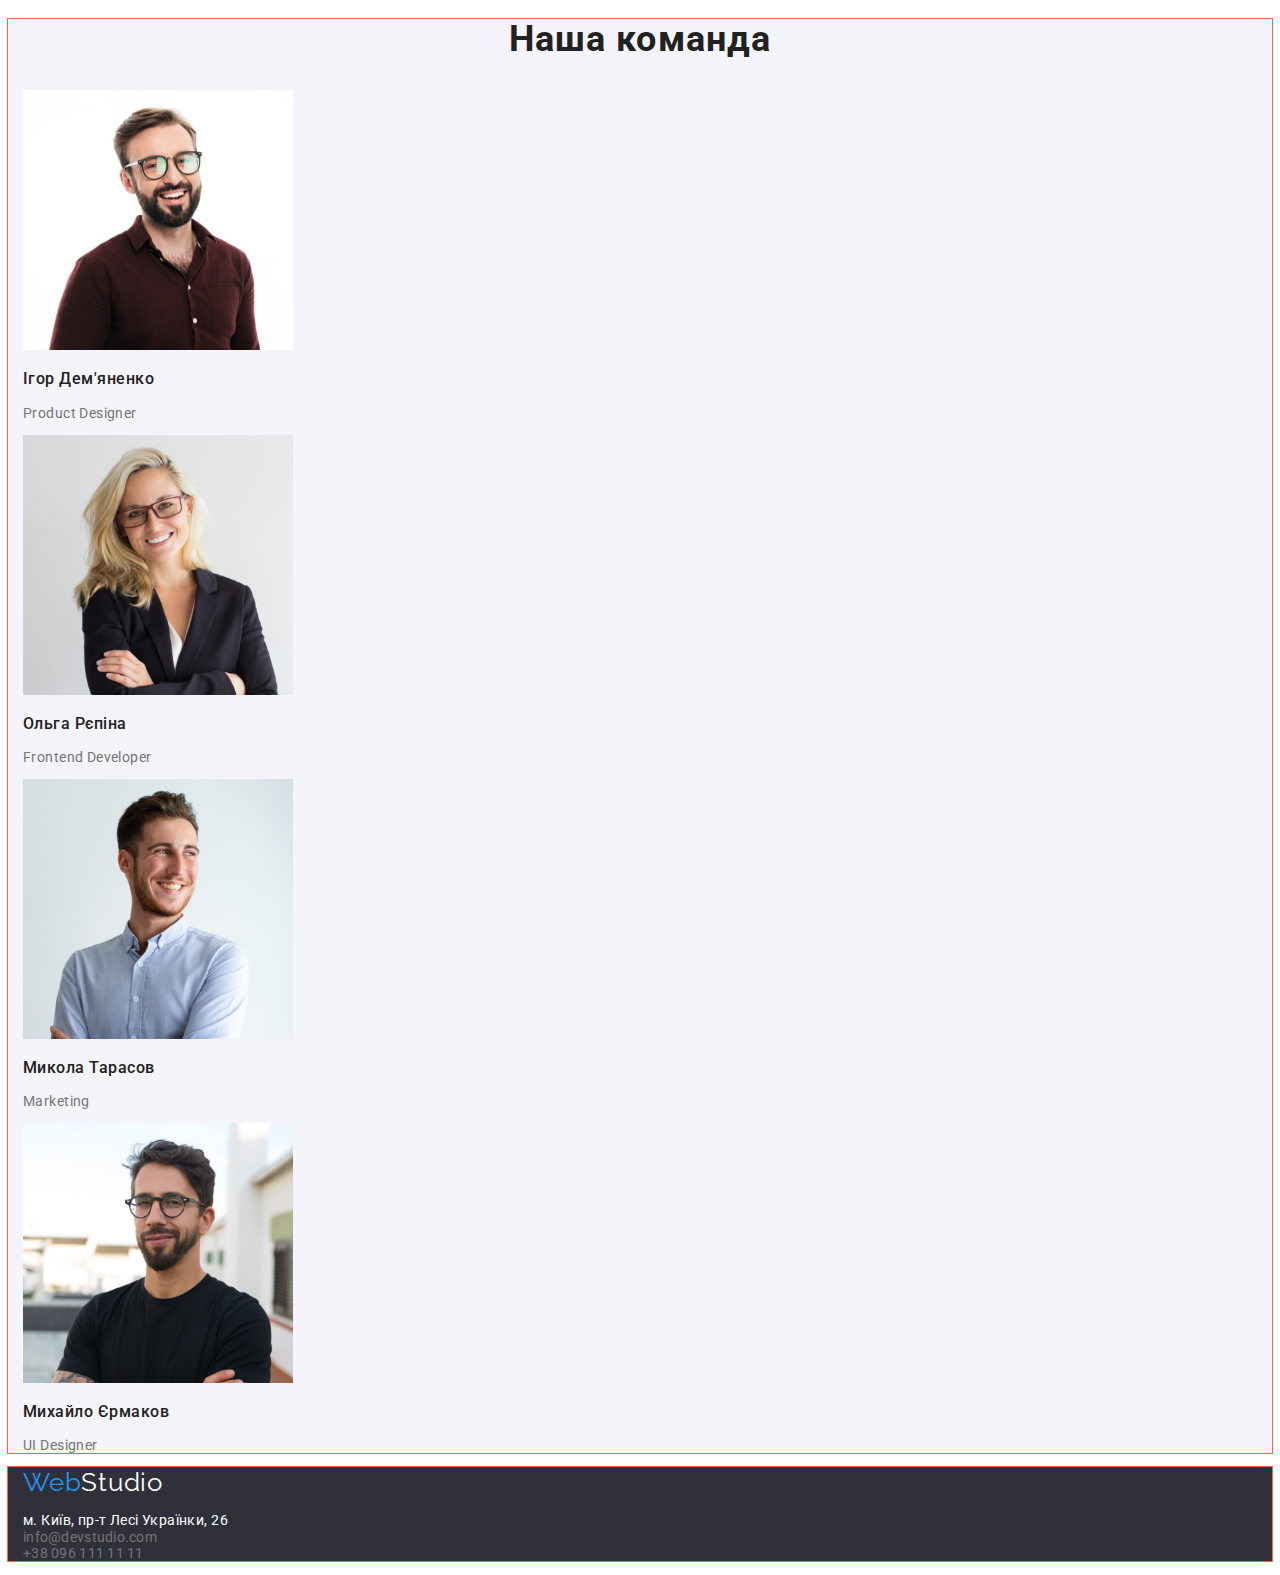
==== commit c9792a15: "Add files via upload" ====
--- a/index.html
+++ b/index.html
@@ -18,7 +18,7 @@
         <nav class="container">
             <a href="./index.html" class="logo"><span class="accent">Web</span>Studio</a>
         <ul class="navigation-list">
-            <li class="item"><a href="./index.html"  class="link">Студія</a></li>
+            <li class="item"><a href="./index.html"  class="link current">Студія</a></li>
             <li class="item"><a href="./portfolio.html" class="link">Портфоліо</a></li>
             <li class="item"><a href="" class="link">Контакти</a></li>
         </ul>
--- a/css/styles.css
+++ b/css/styles.css
@@ -1,22 +1,33 @@
 body {
-  font-family: "Raleway";
   font-family: "Roboto", sans-serif;
+  font-size: 14px;
   color: #212121;
-  margin: 0;
-  width: 1600px;
-  letter-spacing: 0.03em;
-}
-
+  background-color: var(--body-color);
+  letter-spacing: 0.03em;
+}
+:root{
+--title-color:#212121;
+--secondary-text:#757575;
+--body-color:#FFFFFF;
+--button-link:#2196F3;
+}
+
+/* колір навігації заголовкіd тексту(title-color) #212121 */
+/* колір параграф і хедер другорядного тексту( #757575 */
+/* колір контактів  rgba(255, 255, 255, 0.6); */
+/* кнопкі і посилання #2196F3; */
+/* білий фон body #FFFFFF */
+/* фон секцій #F5F4FA; #2F303A; */
 /* Шапка */
 
 .header {
   outline: 1px solid tomato;
-  background-color: #FFFFFF;
+  background-color: var(--body-color);
+  
 }
 
 
 .container {
-  width: 1170px;
   outline: 1px solid rgb(90, 215, 7);
   padding-left: 15px;
   padding-right: 15px;
@@ -24,69 +35,69 @@
   margin-right: auto;
 }
 .logo {
-  
+  font-family:'Raleway',sans-serif;
   font-weight: 700;
-  font-style: normal;
   font-size: 26px;
   line-height: 1.2;
   letter-spacing: 0.03em;
   color: #000000;
-  margin-bottom: 25px;
   text-decoration: none;
 }
 .accent {
-  color: #2196f3;
-  font-family:'Raleway';
+  color: var(--button-link);
+  
 }
 .navigation-list {
   list-style: none;
   padding-inline-start: 0px;
 }
 
+
 .list-addres {
-  list-style: none;
-
-  font-size: 14px;
-  line-height: 16px;
-
+  font-weight: 500;
+  list-style: none;
+  line-height: 1.15;
   padding-inline-start: 0px;
 }
 
 .link {
   text-decoration: none;
-  font-size: 14px;
-  line-height:16px;
+  font-weight: 500;
+  line-height:1.15;
   letter-spacing: 0.02em;
-  color:  #212121;
+  color:var(--title-color); 
+  
   
  }
+
+
+ 
  .link:hover,
- .link:focus{
-    color: #2196F3;
+ .link:focus
+ {
+    color: var(--button-link);
+    
+ }
+ .link.current{
+  color: var(--button-link);
  }
 .mail{
   text-decoration: none;
-
-  font-size: 14px;
-  line-height: 16px;
   letter-spacing: 0.02em;
-  color: #757575;
+  color: var(--secondary-text);
 }
 .mail:hover,
 .mail:focus{
-    color: #2196F3;
+    color:var(--button-link);
 }
 .tel {
   text-decoration: none;
-
-  font-size: 14px;
-  line-height: 16px;
   letter-spacing: 0.02em;
-  color: #757575;
+  color: var(--secondary-text);
 }
 .tel:hover,
 .tel:focus{
-    color: #2196F3;
+    color: var(--button-link);
 } 
 
 /* Title */
@@ -95,37 +106,35 @@
 }
 
 .heroy-title {
-  margin-top: 0px;
   font-size: 44px;
-  line-height: 1,4;
-  padding-top: 200px;
+  line-height: 1.4;
   color: #ffffff;
-  margin-bottom: 30px;
   letter-spacing: 0.06em;
+  text-align: center;
+  text-transform: uppercase;
 }
 .button {
-  display: inline-block;
+  
   color: #ffffff;
-  background-color: #2196f3;
-  font-family: "Roboto";
-  margin-bottom: 200px;
+  background-color: #188CE8;
+  font-family: "Roboto", sans-serif;
   padding: 10px 32px;
   letter-spacing: 0.06em;
   font-size: 16px;
-  line-height: 30px;
+  line-height: 1.9;
   border-radius: 4px;
   text-decoration: none;
-  min-width: 216px;
   cursor: pointer;
+  font-weight: 700;
 }
 
 .button:hover,
 .button:focus{
-    background-color: #2196F3;
+background-color: #2196F3;
 }
 .button:active{
-    background-color: #188CE8;
-    width: 216px;
+background-color: #188CE8;
+width: 216px;
 height: 50px;
 left: 692px;
 top: 430px;
@@ -136,56 +145,37 @@
 /* <h2>Наші переваги</h2> */
 .section-merit {
   outline: 1px solid tomato;
-  padding-top: 94px;
-  margin-bottom: 94px;
-
-  
 }
 
 .merit-list {
-  margin-top: 0px;
-  margin-bottom: 0;
-  padding-left: 0;
-
-  list-style: none;
+ list-style: none;
 }
 
 .merit-title {
-  margin-top: 0px;
-  margin-bottom: 10px;
-
+  color: var(--title-color);
   font-size: 14px;
-  line-height: 16px;
+  line-height: 1.15;
   letter-spacing: 0.03em;
   
 }
 .merit-paragraf {
-  margin-top: 0;
-  margin-bottom: 0;
-
-  font-style: normal;
-
-  font-size: 14px;
-  line-height: 24px;
-  letter-spacing: 0.03em;
-  color: #757575;
+ 
+  line-height: 1.7;
+  letter-spacing: 0.03em;
+  color: var(--secondary-text);
 }
 
 /* Робота */
 .section {
   outline: 1px solid tomato;
-  margin-bottom: 94px;
+  
 }
 .section-title {
-  margin-top: 0px;
-  margin-bottom: 50px;
-
+  text-align: center;
   font-size: 36px;
-  line-height: 42px;
-
-  letter-spacing: 0.03em;
-
-  color: #212121;
+  line-height: 1.15;
+  letter-spacing: 0.03em;
+  color: var(--title-color);
 }
 .work {
   list-style: none;
@@ -195,52 +185,44 @@
 /* People */
 .section-people {
   outline: 1px solid tomato;
+  background-color: #F5F4FA;
  
 }
 .team-title {
-  padding-top: 94px;
-  margin-bottom: 50px;
-  font-style: normal;
-
+  text-align: center;
   font-size: 36px;
-  line-height: 42px;
-  letter-spacing: 0.03em;
-  color: #212121;
+  line-height: 1.15;
+  letter-spacing: 0.03em;
+  color: var(--title-color);
 }
 .staff {
   list-style: none;
-  padding-left: 0;
+  
 }
 .name-title {
-  margin-top: 30px;
-  margin-bottom: 10px;
-
+ 
+  font-weight: 500;
   font-size: 16px;
-  line-height: 19px;
+  line-height: 1.2;
   letter-spacing: 0.03em;
   color: #212121;
 }
 .profession {
   margin-top: 10px;
-  margin-bottom: 30px;
-  color:  #757575;
+  color: var(--secondary-text);
 }
 
 /* footer */
-address{
-    font-style: normal;
-    color: aqua;
-}
+
 .footer-title {
-  padding-top: 30px;
+  
   outline: 1px solid tomato;
   background-color: #2f303a;
 }
 .logo-footer {
-  margin-bottom: 20px;
+  font-family:'Raleway',sans-serif;
   font-size: 26px;
   text-decoration: none;
-  
   line-height: 1.2;
   letter-spacing: 0.03em;
   color: #FFFFFF;
@@ -248,63 +230,62 @@
 
 .list-footer {
   list-style: none;
-  padding-left: 0;
+  
 }
 .contakts-footer {
-  padding-bottom: 9px;
-  text-decoration: none;
+  font-weight: 400;
+  text-decoration: none;
+  font-style: normal
   
 }
 .addres{
-font-size: 14px;
-line-height: 1,2;
+line-height: 1.2;
 text-decoration: none;
 color: #FFFFFF;
 
 }
+
+/* портфоліо */
+
+
+
 .button-portfolio{
-    color: #212121;
+  font-family: 'Roboto',sans-serif;
+    color:var(--title-color);
     background-color: #F5F4FA;
-  
+font-weight: 500;
 font-size: 16px;
-line-height: 26px;
+line-height: 1.5;
 text-align: center;
 letter-spacing: 0.03em;
 border: none;
-margin-bottom: 50px;
 padding: 6px 25px;
 cursor: pointer;
 
 }
 .button-portfolio:hover,
-.button-p.button:focus{
+.button-portfolio:focus{
     color: #FFFFFF;
-    background-color: #2196F3;
+    background-color: var(--button-link);
 }
 
 ul{
-    list-style: none;
-    padding-inline-start: 0;
+list-style: none;
+padding-inline-start: 0;
 }
 .portfolio-title{
 font-size: 18px;
-line-height: 36px;
+line-height: 2;
 letter-spacing: 0.06em;
-color: #212121;
-margin-top: 20px;
-margin-bottom: 4px;
+color:var(--title-color);
+
 
 }
 .categories{
-    
-margin-top: 4px;
-margin-bottom: 20px;
 
 font-size: 16px;
-line-height: 30px;
-
-
+line-height: 1.9;
 letter-spacing: 0.03em;
-
-color: #757575;
+color: var(--secondary-text);
+
 }